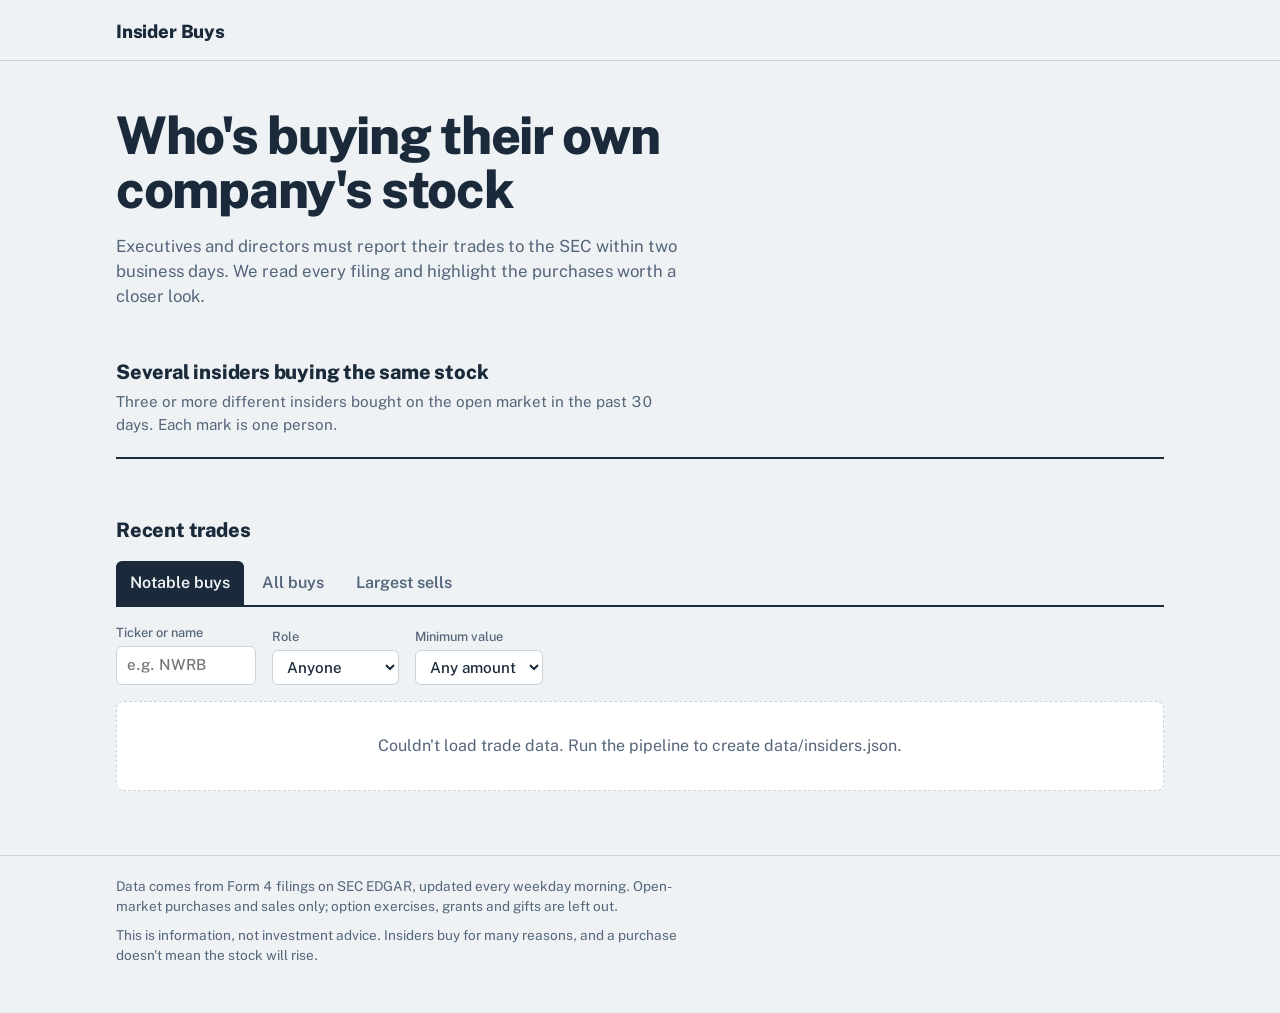
==== site/index.html @ 4dd2796f "Insider Buys: SEC Form 4 insider-buying tracker Pipeline that pulls Form 4 filings from SEC EDGAR, s" ====
<!doctype html>
<html lang="en">
<head>
<meta charset="utf-8">
<meta name="viewport" content="width=device-width, initial-scale=1">
<title>Insider Buys</title>
<meta name="description" content="Which company executives and directors are buying their own stock, from SEC Form 4 filings, updated every weekday.">
<link rel="preconnect" href="https://fonts.googleapis.com">
<link rel="preconnect" href="https://fonts.gstatic.com" crossorigin>
<link href="https://fonts.googleapis.com/css2?family=Public+Sans:ital,wght@0,400;0,500;0,600;0,800;1,400&display=swap" rel="stylesheet">
<style>
:root {
  --paper: #EEF2F4;
  --sheet: #FFFFFF;
  --ink: #1B2A3A;
  --ink-soft: #55657A;
  --rule: #C9D3DC;
  --form: #2F5D8C;
  --buy: #23704A;
  --buy-tint: #DCEFE3;
  --sell: #A33B2A;
  --sell-tint: #F5E1DC;
  --mid: #8A6A12;
  --mid-tint: #F4EBCF;
}
@media (prefers-color-scheme: dark) {
  :root:not([data-theme="light"]) {
    --paper: #141C25; --sheet: #1B2531; --ink: #E4EAF0; --ink-soft: #9AA9B9;
    --rule: #2E3B4A; --form: #8DB4DD; --buy: #6CCB97; --buy-tint: #1D3A2B;
    --sell: #EE8F7D; --sell-tint: #3E2420; --mid: #E2C26B; --mid-tint: #3A3120;
  }
}
:root[data-theme="dark"] {
  --paper: #141C25; --sheet: #1B2531; --ink: #E4EAF0; --ink-soft: #9AA9B9;
  --rule: #2E3B4A; --form: #8DB4DD; --buy: #6CCB97; --buy-tint: #1D3A2B;
  --sell: #EE8F7D; --sell-tint: #3E2420; --mid: #E2C26B; --mid-tint: #3A3120;
}
* { box-sizing: border-box; }
html { -webkit-text-size-adjust: 100%; }
body {
  margin: 0; background: var(--paper); color: var(--ink);
  font: 400 16px/1.5 "Public Sans", system-ui, sans-serif;
  font-variant-numeric: tabular-nums;
}
a { color: var(--form); }
a:focus-visible, button:focus-visible, input:focus-visible, select:focus-visible {
  outline: 3px solid var(--form); outline-offset: 2px; border-radius: 4px;
}
.wrap { max-width: 1080px; margin: 0 auto; padding: 0 16px; }

header.top { border-bottom: 1px solid var(--rule); }
header.top .wrap { display: flex; align-items: baseline; justify-content: space-between; gap: 16px; padding-top: 18px; padding-bottom: 14px; flex-wrap: wrap; }
.brand { font-weight: 800; font-size: 1.15rem; letter-spacing: -0.01em; text-decoration: none; color: var(--ink); }
.updated { color: var(--ink-soft); font-size: .875rem; }

.sample { background: var(--mid-tint); color: var(--ink); font-size: .9rem; }
.sample .wrap { padding-top: 10px; padding-bottom: 10px; }

.intro { padding: 48px 0 8px; }
.intro h1 { font-size: clamp(2rem, 5vw, 3.25rem); line-height: 1.05; font-weight: 800; letter-spacing: -0.025em; margin: 0 0 16px; max-width: 18ch; }
.intro p { color: var(--ink-soft); max-width: 60ch; margin: 0; font-size: 1.05rem; }
.intro p strong { color: var(--ink); font-weight: 600; }

/* Clusters: the tally is the centrepiece */
.clusters { margin: 40px 0 8px; }
.clusters h2, .ledger h2 { font-size: 1.25rem; font-weight: 800; letter-spacing: -0.01em; margin: 0 0 4px; }
.sub { color: var(--ink-soft); margin: 0 0 20px; font-size: .95rem; max-width: 62ch; }
.cluster-list { list-style: none; margin: 0; padding: 0; border-top: 2px solid var(--ink); }
.cluster { display: grid; grid-template-columns: minmax(150px, 1.1fr) 2fr auto; gap: 8px 24px; align-items: center; padding: 18px 0; border-bottom: 1px solid var(--rule); }
.cluster .who { min-width: 0; }
.ticker { font-weight: 800; font-size: 1.35rem; letter-spacing: .01em; }
.company { color: var(--ink-soft); font-size: .9rem; white-space: nowrap; overflow: hidden; text-overflow: ellipsis; }
.tally { display: flex; gap: 6px; align-items: center; flex-wrap: wrap; }
.mark { width: 10px; height: 34px; background: var(--buy); border-radius: 2px; transform-origin: bottom; }
.tally-label { margin-left: 10px; font-weight: 600; }
.cluster .names { grid-column: 2 / 4; color: var(--ink-soft); font-size: .875rem; }
.cluster .amount { font-weight: 600; text-align: right; white-space: nowrap; }
@media (prefers-reduced-motion: no-preference) {
  .loaded .mark { animation: rise .5s cubic-bezier(.2,.8,.2,1) both; animation-delay: calc(var(--i) * 70ms + var(--row) * 90ms); }
  @keyframes rise { from { transform: scaleY(0); } to { transform: scaleY(1); } }
}

/* Ledger */
.ledger { margin: 56px 0 64px; }
.tabs { display: flex; gap: 4px; border-bottom: 2px solid var(--ink); margin-top: 16px; }
.tab { font: inherit; font-weight: 600; background: none; border: 0; color: var(--ink-soft); padding: 10px 14px; cursor: pointer; border-radius: 6px 6px 0 0; }
.tab[aria-selected="true"] { background: var(--ink); color: var(--paper); }
.filters { display: flex; flex-wrap: wrap; gap: 10px 16px; align-items: end; padding: 16px 0; }
.filters label { display: grid; gap: 4px; font-size: .8rem; color: var(--ink-soft); font-weight: 500; }
.filters input, .filters select { font: inherit; font-size: .95rem; color: var(--ink); background: var(--sheet); border: 1px solid var(--rule); border-radius: 6px; padding: 7px 10px; min-width: 0; }
.filters input { width: 140px; }
.count { margin-left: auto; color: var(--ink-soft); font-size: .875rem; padding-bottom: 8px; }

table { width: 100%; border-collapse: collapse; background: var(--sheet); border: 1px solid var(--rule); border-radius: 8px; overflow: hidden; }
th { text-align: left; font-size: .8rem; font-weight: 600; color: var(--ink-soft); padding: 10px 12px; border-bottom: 1px solid var(--rule); white-space: nowrap; }
td { padding: 12px; border-bottom: 1px solid var(--rule); vertical-align: top; font-size: .95rem; }
tr:last-child td { border-bottom: 0; }
td.num, th.num { text-align: right; white-space: nowrap; }
.t-ticker { font-weight: 800; }
.t-company, .t-role, .t-date { color: var(--ink-soft); font-size: .85rem; }
.t-insider { font-weight: 500; }
.badge { display: inline-block; font-size: .78rem; font-weight: 600; padding: 2px 8px; border-radius: 999px; white-space: nowrap; }
.s-High { background: var(--buy-tint); color: var(--buy); }
.s-Medium { background: var(--mid-tint); color: var(--mid); }
.s-Low { background: transparent; color: var(--ink-soft); border: 1px solid var(--rule); }
.s-sell { background: var(--sell-tint); color: var(--sell); }
.reasons { margin: 6px 0 0; padding: 0; list-style: none; font-size: .82rem; color: var(--ink-soft); }
.reasons li::before { content: "+ "; color: var(--buy); font-weight: 600; }
.reasons li.neg::before { content: "– "; color: var(--sell); }
.up { color: var(--buy); }
.empty { padding: 32px; text-align: center; color: var(--ink-soft); background: var(--sheet); border: 1px dashed var(--rule); border-radius: 8px; }

footer { border-top: 1px solid var(--rule); color: var(--ink-soft); font-size: .85rem; }
footer .wrap { padding-top: 20px; padding-bottom: 40px; max-width: 1080px; }
footer p { max-width: 75ch; margin: 0 0 8px; }

@media (max-width: 720px) {
  .cluster { grid-template-columns: 1fr auto; }
  .cluster .tally { grid-column: 1 / 3; order: 3; }
  .cluster .names { grid-column: 1 / 3; order: 4; }
  table, thead, tbody, tr, td { display: block; }
  thead { display: none; }
  table { border: 0; background: none; }
  tr { background: var(--sheet); border: 1px solid var(--rule); border-radius: 8px; margin-bottom: 10px; padding: 12px; display: grid; grid-template-columns: 1fr auto; gap: 6px 12px; }
  td { padding: 0; border: 0; }
  td.num { text-align: right; }
  td[data-col="insider"], td[data-col="why"] { grid-column: 1 / 3; }
  td[data-col="change"], td[data-col="dates"] { font-size: .85rem; }
  .filters input { width: 100%; }
  .filters label { flex: 1 1 140px; }
  .count { width: 100%; margin: 0; }
}
</style>
</head>
<body>
<header class="top"><div class="wrap">
  <a class="brand" href="./">Insider Buys</a>
  <span class="updated" id="updated"></span>
</div></header>
<div class="sample" id="sample" hidden><div class="wrap">This preview uses sample data for made-up companies. Real filings appear once the site is running on GitHub.</div></div>

<main class="wrap">
  <section class="intro">
    <h1>Who's buying their own company's stock</h1>
    <p id="summary">Executives and directors must report their trades to the SEC within two business days. We read every filing and highlight the purchases worth a closer look.</p>
  </section>

  <section class="clusters" aria-labelledby="clusters-h">
    <h2 id="clusters-h">Several insiders buying the same stock</h2>
    <p class="sub">Three or more different insiders bought on the open market in the past 30 days. Each mark is one person.</p>
    <ol class="cluster-list" id="clusters"></ol>
  </section>

  <section class="ledger" aria-labelledby="ledger-h">
    <h2 id="ledger-h">Recent trades</h2>
    <div class="tabs" role="tablist">
      <button class="tab" role="tab" aria-selected="true" data-view="notable">Notable buys</button>
      <button class="tab" role="tab" aria-selected="false" data-view="all">All buys</button>
      <button class="tab" role="tab" aria-selected="false" data-view="sells">Largest sells</button>
    </div>
    <div class="filters">
      <label>Ticker or name<input id="q" type="search" placeholder="e.g. NWRB" autocomplete="off"></label>
      <label>Role<select id="role">
        <option value="">Anyone</option><option value="top">CEO or CFO</option>
        <option value="officer">Any officer</option><option value="Director">Directors</option>
      </select></label>
      <label>Minimum value<select id="minv">
        <option value="0">Any amount</option><option value="50000">$50K+</option>
        <option value="250000">$250K+</option><option value="1000000">$1M+</option>
      </select></label>
      <span class="count" id="count"></span>
    </div>
    <div id="table"></div>
  </section>
</main>

<footer><div class="wrap">
  <p>Data comes from Form 4 filings on SEC EDGAR, updated every weekday morning. Open-market purchases and sales only; option exercises, grants and gifts are left out.</p>
  <p>This is information, not investment advice. Insiders buy for many reasons, and a purchase doesn't mean the stock will rise.</p>
</div></footer>

<script>
(() => {
  const $ = (s) => document.querySelector(s);
  const money = (v) => v >= 1e9 ? `$${(v/1e9).toFixed(1)}B` : v >= 1e6 ? `$${(v/1e6).toFixed(1)}M` : v >= 1e3 ? `$${Math.round(v/1e3)}K` : `$${Math.round(v)}`;
  const day = (s) => new Date(s + "T12:00:00").toLocaleDateString("en-US", { month: "short", day: "numeric" });
  const esc = (s) => String(s ?? "").replace(/[&<>"']/g, c => ({ "&":"&amp;","<":"&lt;",">":"&gt;",'"':"&quot;","'":"&#39;" }[c]));
  const title = (s) => esc(s);
  const price = (p) => p == null ? "–" : `$${p.toFixed(2)}`;
  const secUrl = (t) => `https://www.sec.gov/Archives/edgar/data/${t.issuer_cik}/${t.accession.replace(/-/g, "")}/${t.accession}-index.htm`;
  let data, view = "notable";

  function renderClusters() {
    const list = $("#clusters");
    if (!data.clusters.length) {
      list.innerHTML = `<li class="empty">No stocks have three or more insiders buying right now. Check the notable buys below.</li>`;
      return;
    }
    list.innerHTML = data.clusters.slice(0, 8).map((c, row) => `
      <li class="cluster">
        <div class="who"><div class="ticker">${esc(c.ticker)}</div><div class="company">${esc(c.company)}</div></div>
        <div class="tally" aria-label="${c.insider_count} insiders bought">
          ${c.insiders.map((_, i) => `<span class="mark" style="--i:${i};--row:${row}"></span>`).join("")}
          <span class="tally-label">${c.insider_count} insiders</span>
        </div>
        <div class="amount">${money(c.total_value)}</div>
        <div class="names">${c.insiders.slice(0, 4).map(i => `${title(i.name)} (${esc(i.role)})`).join(", ")}${c.insiders.length > 4 ? `, and ${c.insiders.length - 4} more` : ""}. Bought ${day(c.first_date)} to ${day(c.last_date)}.</div>
      </li>`).join("");
  }

  function rows() {
    const q = $("#q").value.trim().toLowerCase();
    const role = $("#role").value, minv = +$("#minv").value;
    let src = view === "sells" ? data.top_sells : data.buys;
    if (view === "notable") src = src.filter(t => t.strength !== "Low");
    return src.filter(t =>
      (!q || t.ticker.toLowerCase().includes(q) || t.company.toLowerCase().includes(q) || t.insider.toLowerCase().includes(q)) &&
      (!role || (role === "top" ? ["CEO","CFO"].includes(t.role) : role === "officer" ? !["Director","10% owner","Other"].includes(t.role) : t.role === role)) &&
      t.value >= minv);
  }

  function renderTable() {
    const list = rows(), sells = view === "sells";
    $("#count").textContent = `${list.length.toLocaleString()} ${sells ? "sells" : "buys"}`;
    if (!list.length) {
      $("#table").innerHTML = `<div class="empty">No trades match these filters. Try a lower minimum value or a different role.</div>`;
      return;
    }
    $("#table").innerHTML = `<table>
      <thead><tr><th>Stock</th><th>Insider</th><th class="num">Value</th><th class="num">Holdings</th><th>${sells ? "Plan" : "Signal"}</th><th>Traded / filed</th></tr></thead>
      <tbody>${list.slice(0, 300).map(t => `<tr>
        <td data-col="stock"><div class="t-ticker">${esc(t.ticker)}</div><div class="t-company">${esc(t.company)}</div></td>
        <td data-col="insider"><div class="t-insider">${title(t.insider)}</div><div class="t-role">${esc(t.title || t.role)}</div></td>
        <td class="num" data-col="value"><strong>${money(t.value)}</strong><div class="t-date">${t.shares.toLocaleString()} sh @ ${price(t.avg_price)}</div></td>
        <td class="num" data-col="change">${t.new_position ? `<span class="up">New position</span>` : t.holding_change_pct == null ? "–" : `<span class="${sells ? "" : "up"}">${sells ? "−" : "+"}${t.holding_change_pct}%</span>`}</td>
        <td data-col="why">${sells
          ? `<span class="badge s-sell">${t.plan_10b5_1 ? "Pre-scheduled" : "Not pre-scheduled"}</span>`
          : `<span class="badge s-${t.strength}">${t.strength}</span><ul class="reasons">${t.reasons.map(r => `<li class="${/scheduled|indirectly/i.test(r) ? "neg" : ""}">${esc(r)}</li>`).join("")}</ul>`}</td>
        <td data-col="dates" class="t-date">${day(t.trade_date)} / <a href="${secUrl(t)}" target="_blank" rel="noopener">${day(t.filed)}</a></td>
      </tr>`).join("")}</tbody></table>`;
  }

  function init(d) {
    data = d;
    $("#sample").hidden = !d.sample;
    $("#updated").textContent = `Updated ${new Date(d.generated_at + "T12:00:00").toLocaleDateString("en-US", { month: "long", day: "numeric", year: "numeric" })}`;
    const s = d.stats;
    $("#summary").innerHTML = `In the past ${d.window_days} days, insiders made <strong>${s.buy_count.toLocaleString()} open-market purchases worth ${money(s.buy_value)}</strong>. ${s.high_signal_buys} stand out as high signal. Executives and directors must report trades to the SEC within two business days.`;
    renderClusters();
    renderTable();
    requestAnimationFrame(() => document.body.classList.add("loaded"));
  }

  document.querySelectorAll(".tab").forEach(b => b.addEventListener("click", () => {
    view = b.dataset.view;
    document.querySelectorAll(".tab").forEach(x => x.setAttribute("aria-selected", x === b));
    renderTable();
  }));
  ["#q", "#role", "#minv"].forEach(s => $(s).addEventListener("input", renderTable));

  if (window.__INSIDER_DATA__) init(window.__INSIDER_DATA__);
  else fetch("data/insiders.json").then(r => r.json()).then(init).catch(() => {
    $("#table").innerHTML = `<div class="empty">Couldn't load trade data. Run the pipeline to create data/insiders.json.</div>`;
  });
})();
</script>
</body>
</html>
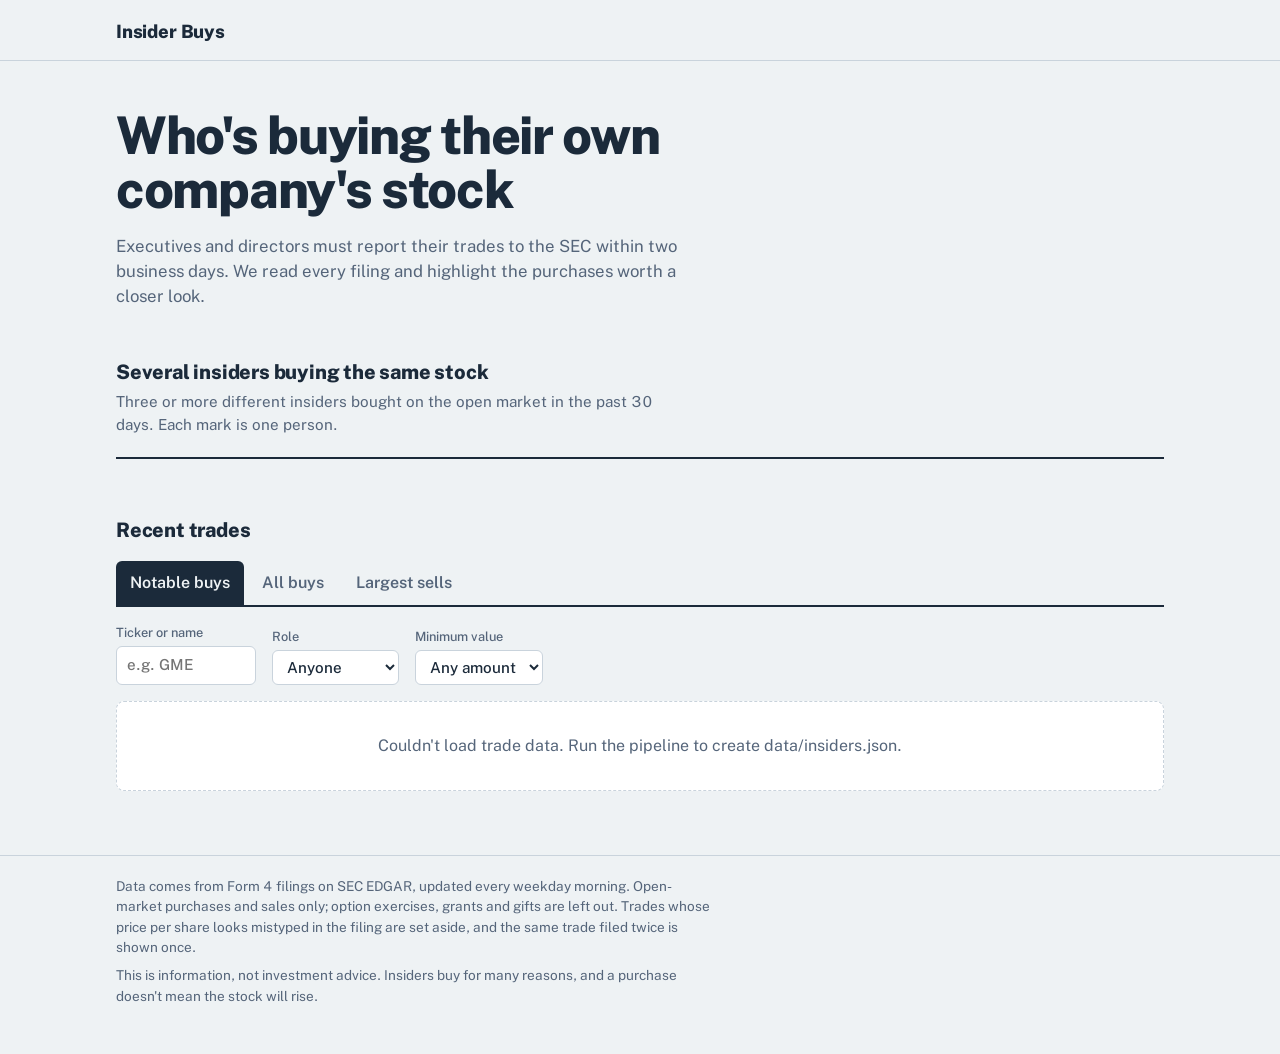
==== commit 9d74c98e: "Clean up real-world filing data Checked the first real dataset against SEC filings and fixed what ma" ====
--- a/site/index.html
+++ b/site/index.html
@@ -159,7 +159,7 @@
       <button class="tab" role="tab" aria-selected="false" data-view="sells">Largest sells</button>
     </div>
     <div class="filters">
-      <label>Ticker or name<input id="q" type="search" placeholder="e.g. NWRB" autocomplete="off"></label>
+      <label>Ticker or name<input id="q" type="search" placeholder="e.g. GME" autocomplete="off"></label>
       <label>Role<select id="role">
         <option value="">Anyone</option><option value="top">CEO or CFO</option>
         <option value="officer">Any officer</option><option value="Director">Directors</option>
@@ -175,7 +175,7 @@
 </main>
 
 <footer><div class="wrap">
-  <p>Data comes from Form 4 filings on SEC EDGAR, updated every weekday morning. Open-market purchases and sales only; option exercises, grants and gifts are left out.</p>
+  <p>Data comes from Form 4 filings on SEC EDGAR, updated every weekday morning. Open-market purchases and sales only; option exercises, grants and gifts are left out. Trades whose price per share looks mistyped in the filing are set aside, and the same trade filed twice is shown once.</p>
   <p>This is information, not investment advice. Insiders buy for many reasons, and a purchase doesn't mean the stock will rise.</p>
 </div></footer>
 
@@ -230,12 +230,12 @@
       <thead><tr><th>Stock</th><th>Insider</th><th class="num">Value</th><th class="num">Holdings</th><th>${sells ? "Plan" : "Signal"}</th><th>Traded / filed</th></tr></thead>
       <tbody>${list.slice(0, 300).map(t => `<tr>
         <td data-col="stock"><div class="t-ticker">${esc(t.ticker)}</div><div class="t-company">${esc(t.company)}</div></td>
-        <td data-col="insider"><div class="t-insider">${title(t.insider)}</div><div class="t-role">${esc(t.title || t.role)}</div></td>
+        <td data-col="insider"><div class="t-insider">${title(t.insider)}</div><div class="t-role">${esc(t.title || t.role)}${t.also_reported_by ? `<br>Also reported by ${esc(t.also_reported_by)}` : ""}</div></td>
         <td class="num" data-col="value"><strong>${money(t.value)}</strong><div class="t-date">${t.shares.toLocaleString()} sh @ ${price(t.avg_price)}</div></td>
         <td class="num" data-col="change">${t.new_position ? `<span class="up">New position</span>` : t.holding_change_pct == null ? "–" : `<span class="${sells ? "" : "up"}">${sells ? "−" : "+"}${t.holding_change_pct}%</span>`}</td>
         <td data-col="why">${sells
           ? `<span class="badge s-sell">${t.plan_10b5_1 ? "Pre-scheduled" : "Not pre-scheduled"}</span>`
-          : `<span class="badge s-${t.strength}">${t.strength}</span><ul class="reasons">${t.reasons.map(r => `<li class="${/scheduled|indirectly/i.test(r) ? "neg" : ""}">${esc(r)}</li>`).join("")}</ul>`}</td>
+          : `<span class="badge s-${t.strength}">${t.strength}</span><ul class="reasons">${t.reasons.map(r => `<li class="${/scheduled|indirectly|plan\)/i.test(r) ? "neg" : ""}">${esc(r)}</li>`).join("")}</ul>`}</td>
         <td data-col="dates" class="t-date">${day(t.trade_date)} / <a href="${secUrl(t)}" target="_blank" rel="noopener">${day(t.filed)}</a></td>
       </tr>`).join("")}</tbody></table>`;
   }
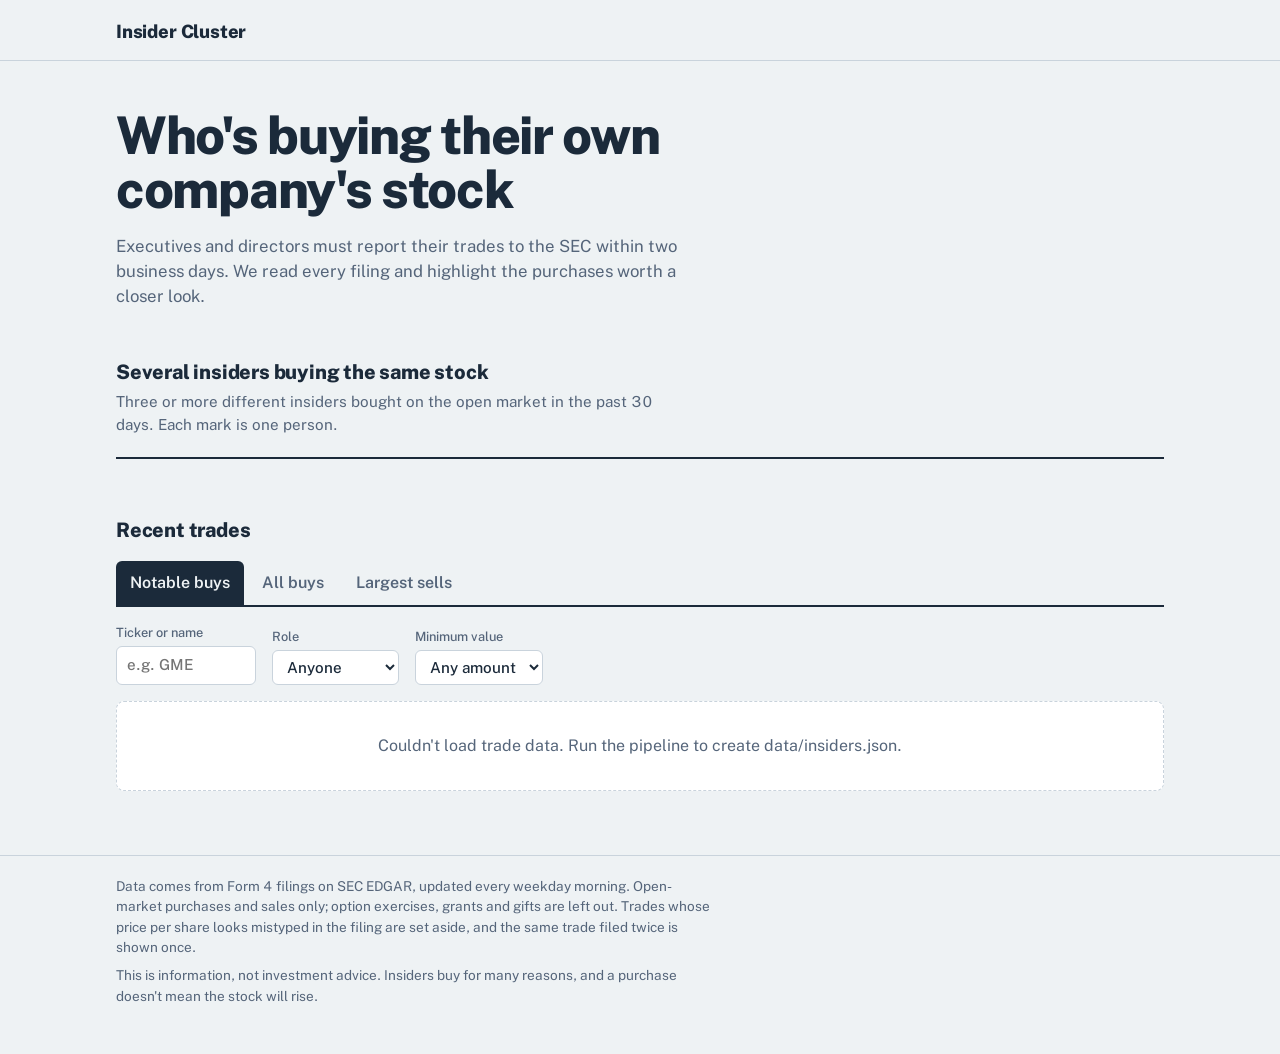
==== commit 7b41e819: "Rename site to Insider Cluster; publish on code changes The site now lives at insidercluster.net. Pu" ====
--- a/site/index.html
+++ b/site/index.html
@@ -3,7 +3,7 @@
 <head>
 <meta charset="utf-8">
 <meta name="viewport" content="width=device-width, initial-scale=1">
-<title>Insider Buys</title>
+<title>Insider Cluster: who is buying their own company's stock</title>
 <meta name="description" content="Which company executives and directors are buying their own stock, from SEC Form 4 filings, updated every weekday.">
 <link rel="preconnect" href="https://fonts.googleapis.com">
 <link rel="preconnect" href="https://fonts.gstatic.com" crossorigin>
@@ -134,7 +134,7 @@
 </head>
 <body>
 <header class="top"><div class="wrap">
-  <a class="brand" href="./">Insider Buys</a>
+  <a class="brand" href="./">Insider Cluster</a>
   <span class="updated" id="updated"></span>
 </div></header>
 <div class="sample" id="sample" hidden><div class="wrap">This preview uses sample data for made-up companies. Real filings appear once the site is running on GitHub.</div></div>
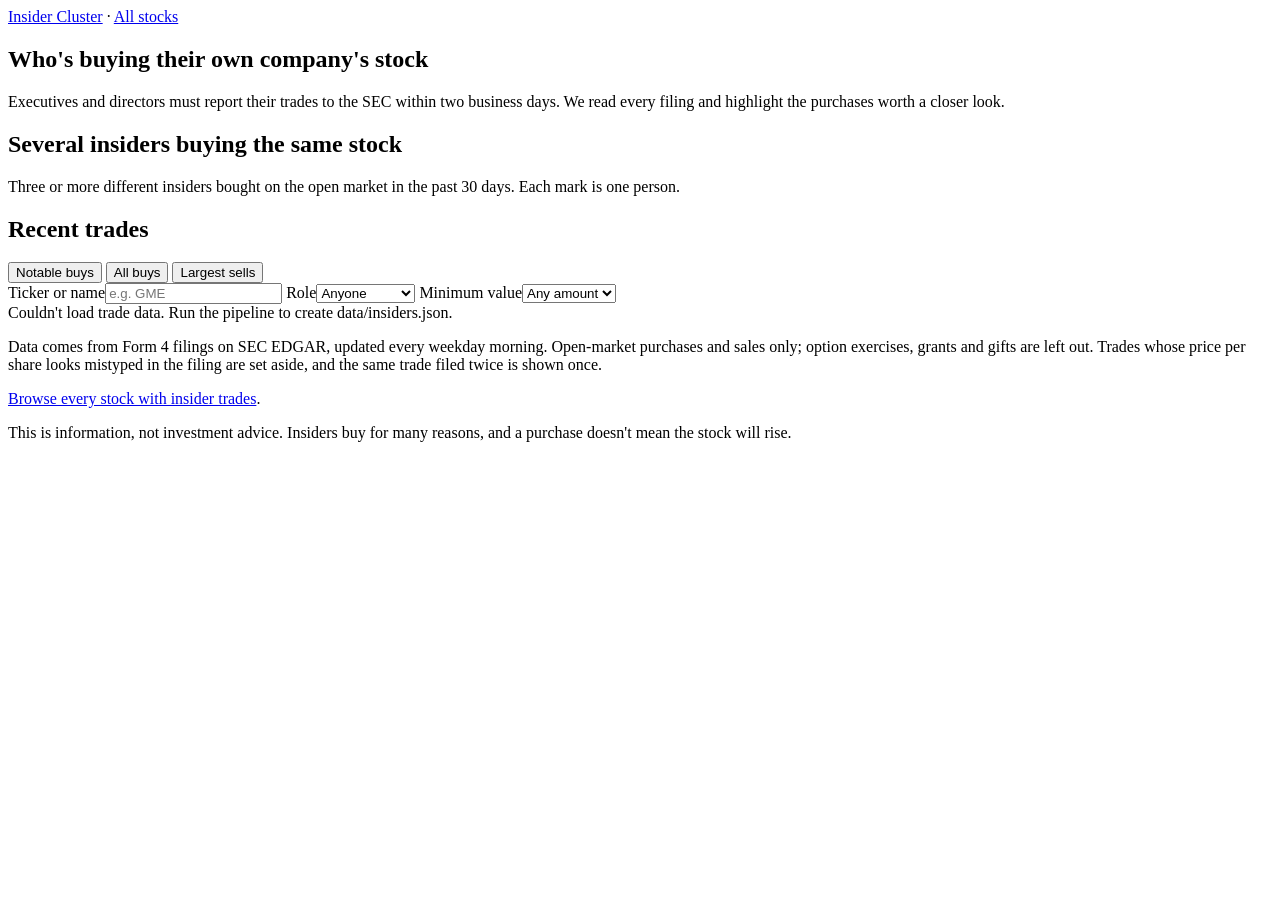
==== commit bd43f909: "Add a page for every stock, an A-Z list and a sitemap Each stock with recent insider trades gets a p" ====
--- a/site/index.html
+++ b/site/index.html
@@ -8,134 +8,13 @@
 <link rel="preconnect" href="https://fonts.googleapis.com">
 <link rel="preconnect" href="https://fonts.gstatic.com" crossorigin>
 <link href="https://fonts.googleapis.com/css2?family=Public+Sans:ital,wght@0,400;0,500;0,600;0,800;1,400&display=swap" rel="stylesheet">
-<style>
-:root {
-  --paper: #EEF2F4;
-  --sheet: #FFFFFF;
-  --ink: #1B2A3A;
-  --ink-soft: #55657A;
-  --rule: #C9D3DC;
-  --form: #2F5D8C;
-  --buy: #23704A;
-  --buy-tint: #DCEFE3;
-  --sell: #A33B2A;
-  --sell-tint: #F5E1DC;
-  --mid: #8A6A12;
-  --mid-tint: #F4EBCF;
-}
-@media (prefers-color-scheme: dark) {
-  :root:not([data-theme="light"]) {
-    --paper: #141C25; --sheet: #1B2531; --ink: #E4EAF0; --ink-soft: #9AA9B9;
-    --rule: #2E3B4A; --form: #8DB4DD; --buy: #6CCB97; --buy-tint: #1D3A2B;
-    --sell: #EE8F7D; --sell-tint: #3E2420; --mid: #E2C26B; --mid-tint: #3A3120;
-  }
-}
-:root[data-theme="dark"] {
-  --paper: #141C25; --sheet: #1B2531; --ink: #E4EAF0; --ink-soft: #9AA9B9;
-  --rule: #2E3B4A; --form: #8DB4DD; --buy: #6CCB97; --buy-tint: #1D3A2B;
-  --sell: #EE8F7D; --sell-tint: #3E2420; --mid: #E2C26B; --mid-tint: #3A3120;
-}
-* { box-sizing: border-box; }
-html { -webkit-text-size-adjust: 100%; }
-body {
-  margin: 0; background: var(--paper); color: var(--ink);
-  font: 400 16px/1.5 "Public Sans", system-ui, sans-serif;
-  font-variant-numeric: tabular-nums;
-}
-a { color: var(--form); }
-a:focus-visible, button:focus-visible, input:focus-visible, select:focus-visible {
-  outline: 3px solid var(--form); outline-offset: 2px; border-radius: 4px;
-}
-.wrap { max-width: 1080px; margin: 0 auto; padding: 0 16px; }
-
-header.top { border-bottom: 1px solid var(--rule); }
-header.top .wrap { display: flex; align-items: baseline; justify-content: space-between; gap: 16px; padding-top: 18px; padding-bottom: 14px; flex-wrap: wrap; }
-.brand { font-weight: 800; font-size: 1.15rem; letter-spacing: -0.01em; text-decoration: none; color: var(--ink); }
-.updated { color: var(--ink-soft); font-size: .875rem; }
-
-.sample { background: var(--mid-tint); color: var(--ink); font-size: .9rem; }
-.sample .wrap { padding-top: 10px; padding-bottom: 10px; }
-
-.intro { padding: 48px 0 8px; }
-.intro h1 { font-size: clamp(2rem, 5vw, 3.25rem); line-height: 1.05; font-weight: 800; letter-spacing: -0.025em; margin: 0 0 16px; max-width: 18ch; }
-.intro p { color: var(--ink-soft); max-width: 60ch; margin: 0; font-size: 1.05rem; }
-.intro p strong { color: var(--ink); font-weight: 600; }
-
-/* Clusters: the tally is the centrepiece */
-.clusters { margin: 40px 0 8px; }
-.clusters h2, .ledger h2 { font-size: 1.25rem; font-weight: 800; letter-spacing: -0.01em; margin: 0 0 4px; }
-.sub { color: var(--ink-soft); margin: 0 0 20px; font-size: .95rem; max-width: 62ch; }
-.cluster-list { list-style: none; margin: 0; padding: 0; border-top: 2px solid var(--ink); }
-.cluster { display: grid; grid-template-columns: minmax(150px, 1.1fr) 2fr auto; gap: 8px 24px; align-items: center; padding: 18px 0; border-bottom: 1px solid var(--rule); }
-.cluster .who { min-width: 0; }
-.ticker { font-weight: 800; font-size: 1.35rem; letter-spacing: .01em; }
-.company { color: var(--ink-soft); font-size: .9rem; white-space: nowrap; overflow: hidden; text-overflow: ellipsis; }
-.tally { display: flex; gap: 6px; align-items: center; flex-wrap: wrap; }
-.mark { width: 10px; height: 34px; background: var(--buy); border-radius: 2px; transform-origin: bottom; }
-.tally-label { margin-left: 10px; font-weight: 600; }
-.cluster .names { grid-column: 2 / 4; color: var(--ink-soft); font-size: .875rem; }
-.cluster .amount { font-weight: 600; text-align: right; white-space: nowrap; }
-@media (prefers-reduced-motion: no-preference) {
-  .loaded .mark { animation: rise .5s cubic-bezier(.2,.8,.2,1) both; animation-delay: calc(var(--i) * 70ms + var(--row) * 90ms); }
-  @keyframes rise { from { transform: scaleY(0); } to { transform: scaleY(1); } }
-}
-
-/* Ledger */
-.ledger { margin: 56px 0 64px; }
-.tabs { display: flex; gap: 4px; border-bottom: 2px solid var(--ink); margin-top: 16px; }
-.tab { font: inherit; font-weight: 600; background: none; border: 0; color: var(--ink-soft); padding: 10px 14px; cursor: pointer; border-radius: 6px 6px 0 0; }
-.tab[aria-selected="true"] { background: var(--ink); color: var(--paper); }
-.filters { display: flex; flex-wrap: wrap; gap: 10px 16px; align-items: end; padding: 16px 0; }
-.filters label { display: grid; gap: 4px; font-size: .8rem; color: var(--ink-soft); font-weight: 500; }
-.filters input, .filters select { font: inherit; font-size: .95rem; color: var(--ink); background: var(--sheet); border: 1px solid var(--rule); border-radius: 6px; padding: 7px 10px; min-width: 0; }
-.filters input { width: 140px; }
-.count { margin-left: auto; color: var(--ink-soft); font-size: .875rem; padding-bottom: 8px; }
-
-table { width: 100%; border-collapse: collapse; background: var(--sheet); border: 1px solid var(--rule); border-radius: 8px; overflow: hidden; }
-th { text-align: left; font-size: .8rem; font-weight: 600; color: var(--ink-soft); padding: 10px 12px; border-bottom: 1px solid var(--rule); white-space: nowrap; }
-td { padding: 12px; border-bottom: 1px solid var(--rule); vertical-align: top; font-size: .95rem; }
-tr:last-child td { border-bottom: 0; }
-td.num, th.num { text-align: right; white-space: nowrap; }
-.t-ticker { font-weight: 800; }
-.t-company, .t-role, .t-date { color: var(--ink-soft); font-size: .85rem; }
-.t-insider { font-weight: 500; }
-.badge { display: inline-block; font-size: .78rem; font-weight: 600; padding: 2px 8px; border-radius: 999px; white-space: nowrap; }
-.s-High { background: var(--buy-tint); color: var(--buy); }
-.s-Medium { background: var(--mid-tint); color: var(--mid); }
-.s-Low { background: transparent; color: var(--ink-soft); border: 1px solid var(--rule); }
-.s-sell { background: var(--sell-tint); color: var(--sell); }
-.reasons { margin: 6px 0 0; padding: 0; list-style: none; font-size: .82rem; color: var(--ink-soft); }
-.reasons li::before { content: "+ "; color: var(--buy); font-weight: 600; }
-.reasons li.neg::before { content: "– "; color: var(--sell); }
-.up { color: var(--buy); }
-.empty { padding: 32px; text-align: center; color: var(--ink-soft); background: var(--sheet); border: 1px dashed var(--rule); border-radius: 8px; }
-
-footer { border-top: 1px solid var(--rule); color: var(--ink-soft); font-size: .85rem; }
-footer .wrap { padding-top: 20px; padding-bottom: 40px; max-width: 1080px; }
-footer p { max-width: 75ch; margin: 0 0 8px; }
-
-@media (max-width: 720px) {
-  .cluster { grid-template-columns: 1fr auto; }
-  .cluster .tally { grid-column: 1 / 3; order: 3; }
-  .cluster .names { grid-column: 1 / 3; order: 4; }
-  table, thead, tbody, tr, td { display: block; }
-  thead { display: none; }
-  table { border: 0; background: none; }
-  tr { background: var(--sheet); border: 1px solid var(--rule); border-radius: 8px; margin-bottom: 10px; padding: 12px; display: grid; grid-template-columns: 1fr auto; gap: 6px 12px; }
-  td { padding: 0; border: 0; }
-  td.num { text-align: right; }
-  td[data-col="insider"], td[data-col="why"] { grid-column: 1 / 3; }
-  td[data-col="change"], td[data-col="dates"] { font-size: .85rem; }
-  .filters input { width: 100%; }
-  .filters label { flex: 1 1 140px; }
-  .count { width: 100%; margin: 0; }
-}
-</style>
+<link rel="stylesheet" href="/style.css">
+<link rel="canonical" href="https://insidercluster.net/">
 </head>
 <body>
 <header class="top"><div class="wrap">
   <a class="brand" href="./">Insider Cluster</a>
-  <span class="updated" id="updated"></span>
+  <span class="updated"><span id="updated"></span> · <a href="/stock/">All stocks</a></span>
 </div></header>
 <div class="sample" id="sample" hidden><div class="wrap">This preview uses sample data for made-up companies. Real filings appear once the site is running on GitHub.</div></div>
 
@@ -176,6 +55,7 @@
 
 <footer><div class="wrap">
   <p>Data comes from Form 4 filings on SEC EDGAR, updated every weekday morning. Open-market purchases and sales only; option exercises, grants and gifts are left out. Trades whose price per share looks mistyped in the filing are set aside, and the same trade filed twice is shown once.</p>
+  <p><a href="/stock/">Browse every stock with insider trades</a>.</p>
   <p>This is information, not investment advice. Insiders buy for many reasons, and a purchase doesn't mean the stock will rise.</p>
 </div></footer>
 
@@ -198,7 +78,7 @@
     }
     list.innerHTML = data.clusters.slice(0, 8).map((c, row) => `
       <li class="cluster">
-        <div class="who"><div class="ticker">${esc(c.ticker)}</div><div class="company">${esc(c.company)}</div></div>
+        <div class="who"><div class="ticker"><a class="ticker-link" href="/stock/${encodeURIComponent(c.ticker)}/">${esc(c.ticker)}</a></div><div class="company">${esc(c.company)}</div></div>
         <div class="tally" aria-label="${c.insider_count} insiders bought">
           ${c.insiders.map((_, i) => `<span class="mark" style="--i:${i};--row:${row}"></span>`).join("")}
           <span class="tally-label">${c.insider_count} insiders</span>
@@ -229,7 +109,7 @@
     $("#table").innerHTML = `<table>
       <thead><tr><th>Stock</th><th>Insider</th><th class="num">Value</th><th class="num">Holdings</th><th>${sells ? "Plan" : "Signal"}</th><th>Traded / filed</th></tr></thead>
       <tbody>${list.slice(0, 300).map(t => `<tr>
-        <td data-col="stock"><div class="t-ticker">${esc(t.ticker)}</div><div class="t-company">${esc(t.company)}</div></td>
+        <td data-col="stock"><div class="t-ticker"><a class="ticker-link" href="/stock/${encodeURIComponent(t.ticker)}/">${esc(t.ticker)}</a></div><div class="t-company">${esc(t.company)}</div></td>
         <td data-col="insider"><div class="t-insider">${title(t.insider)}</div><div class="t-role">${esc(t.title || t.role)}${t.also_reported_by ? `<br>Also reported by ${esc(t.also_reported_by)}` : ""}</div></td>
         <td class="num" data-col="value"><strong>${money(t.value)}</strong><div class="t-date">${t.shares.toLocaleString()} sh @ ${price(t.avg_price)}</div></td>
         <td class="num" data-col="change">${t.new_position ? `<span class="up">New position</span>` : t.holding_change_pct == null ? "–" : `<span class="${sells ? "" : "up"}">${sells ? "−" : "+"}${t.holding_change_pct}%</span>`}</td>
